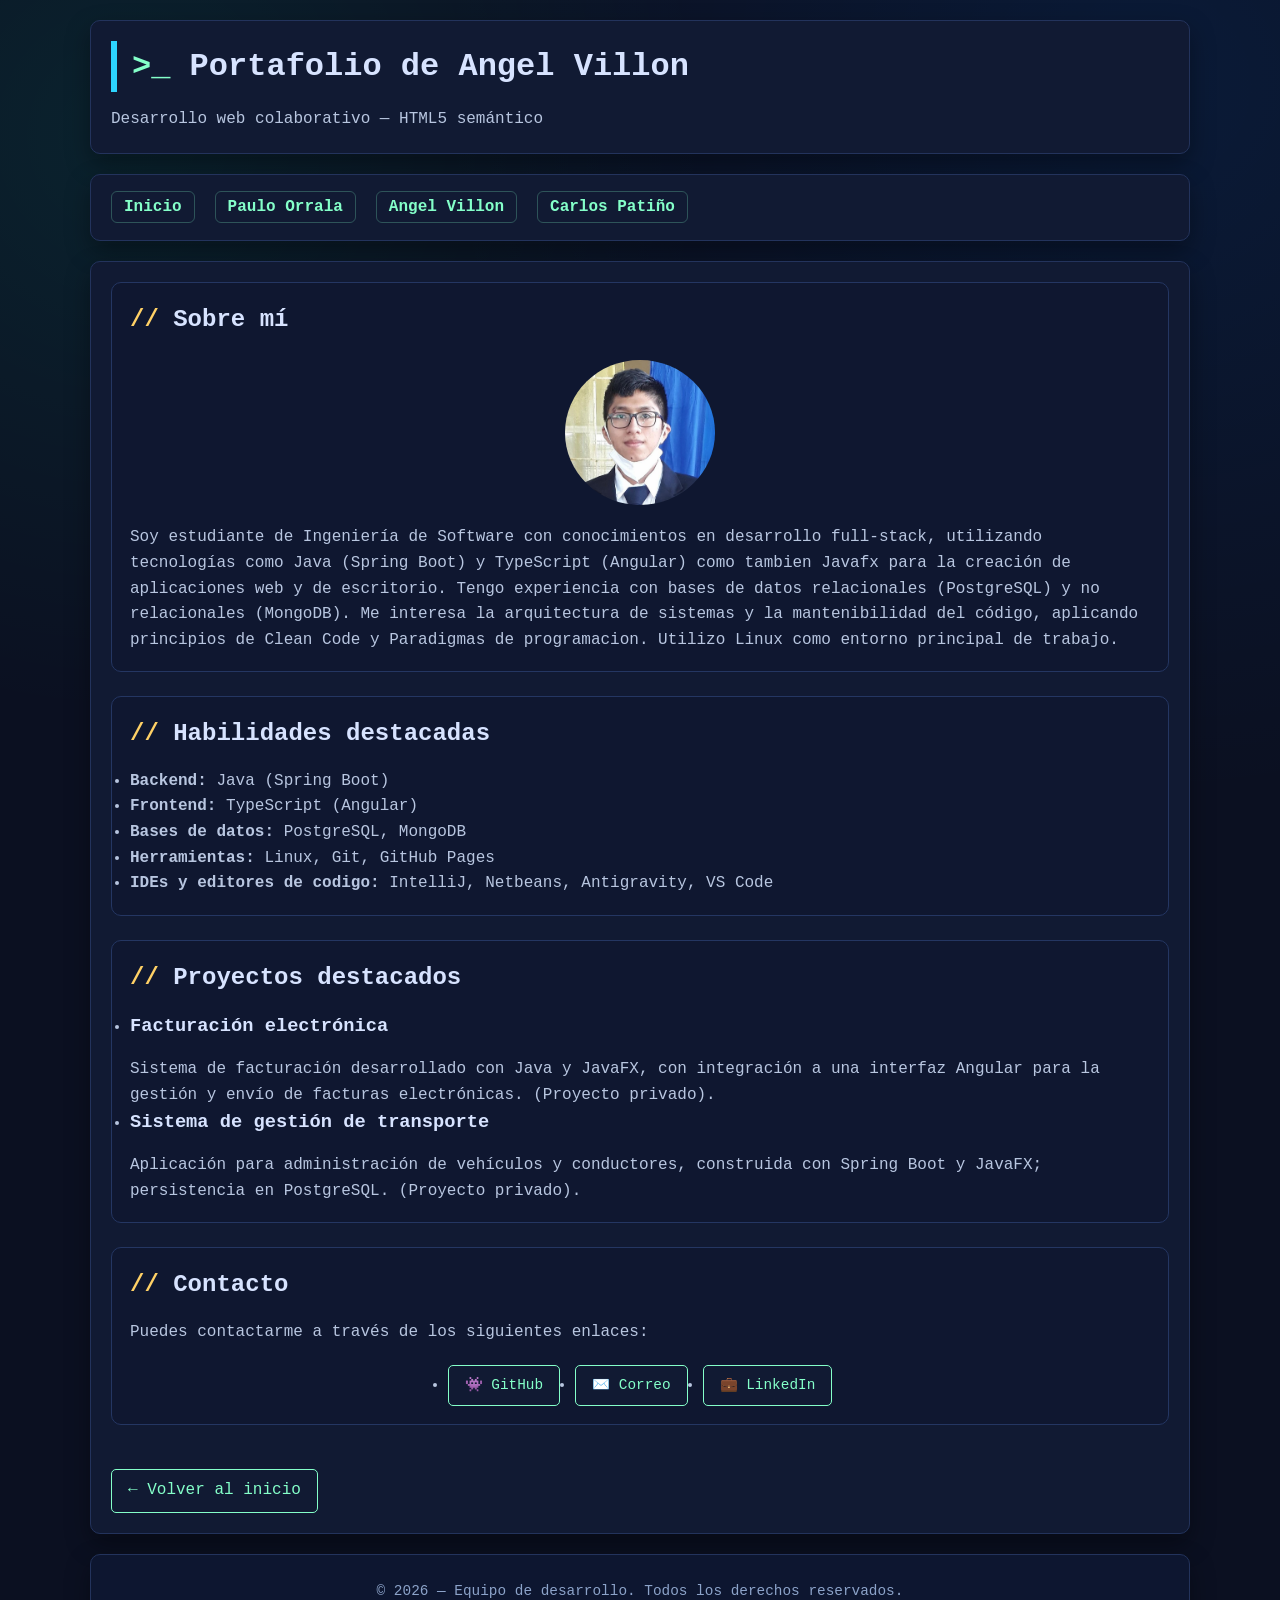
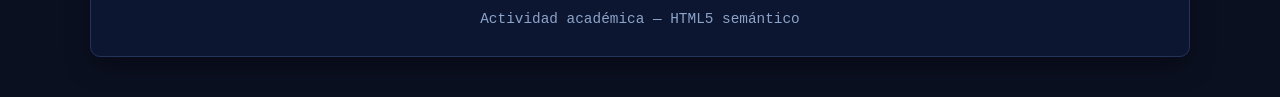
==== portfolios/angel/angel-index.html @ b022f266 "Actualia index y agrega informacion de angel cv" ====
<!DOCTYPE html>
<html lang="es">
<head>
    <meta charset="utf-8">
    <meta name="viewport" content="width=device-width, initial-scale=1">
    <meta name="description" content="Portafolio de Angel Villon — desarrollador web y proyectos destacados">
    <title>Portafolio de Angel Villon</title>
    <link rel="stylesheet" href="../../css/estilo.css">
</head>
<body>

    <header>
        <h1>Portafolio de Angel Villon</h1>
        <p>Desarrollo web colaborativo — HTML5 semántico</p>
    
    </header>
    <nav aria-label="Menú principal">
        <ul>
            <li><a href="../../index.html">Inicio</a></li>
            <li><a href="../paulo/paulo-index.html">Paulo Orrala</a></li>
            <li><a href="angel-index.html">Angel Villon</a></li>
            <li><a href="../carlos/carlos-index.html">Carlos Patiño</a></li>
        </ul>
    </nav>

    <main id="main">
        <section class="perfil-principal">
            <h2>Sobre mí</h2>
            <img src="../../images/angel-index.jpg"
                    alt="Foto de perfil de Angel Villon"
                    class="perfil-img"
                    loading="lazy">
            <p>
                Soy estudiante de Ingeniería de Software con conocimientos en desarrollo full-stack,
                utilizando tecnologías como Java (Spring Boot) y TypeScript (Angular) como tambien Javafx para la creación
                de aplicaciones web y de escritorio. Tengo experiencia con bases de datos relacionales (PostgreSQL) y
                no relacionales (MongoDB). Me interesa la arquitectura de sistemas y la mantenibilidad del código, aplicando principios de Clean Code y Paradigmas de programacion.
                Utilizo Linux como entorno principal de trabajo.
            </p>
        </section>

        <section class="habilidades-destacadas">
            <h2>Habilidades destacadas</h2>
            <ul class="habilidades-lista">
                <li class="habilidad-item"><strong>Backend:</strong> Java (Spring Boot)</li>
                <li class="habilidad-item"><strong>Frontend:</strong> TypeScript (Angular)</li>
                <li class="habilidad-item"><strong>Bases de datos:</strong> PostgreSQL, MongoDB</li>
                <li class="habilidad-item"><strong>Herramientas:</strong> Linux, Git, GitHub Pages</li>
                <li class="habilidad-item"><strong>IDEs y editores de codigo:</strong> IntelliJ, Netbeans, Antigravity, VS Code </li>
            </ul>
        </section>

        <section class="proyectos-destacados">
            <h2>Proyectos destacados</h2>
            <ul class="proyectos-lista">
                <li class="proyecto-item">
                    <h3>Facturación electrónica</h3>
                    <p>
                        Sistema de facturación desarrollado con Java y JavaFX, con integración a una
                        interfaz Angular para la gestión y envío de facturas electrónicas. (Proyecto privado).
                    </p>
                </li>
                <li class="proyecto-item">
                    <h3>Sistema de gestión de transporte</h3>
                    <p>
                        Aplicación para administración de vehículos y conductores, construida con
                        Spring Boot y JavaFX; persistencia en PostgreSQL. (Proyecto privado).
                    </p>
                </li>
            </ul>
        </section>

        <section class="contacto">
            <h2>Contacto</h2>
            <p>Puedes contactarme a través de los siguientes enlaces:</p>
            <ul class="enlaces-contacto">
                <li><a href="https://github.com/angelcontres" target="_blank" rel="noopener noreferrer" class="boton-contacto">👾 GitHub</a></li>
                <li><a href="mailto:angelvilloon853@gmail.com" class="boton-contacto">✉️ Correo</a></li>
                <li><a href="https://www.linkedin.com/in/angel-villon-92b563326/" target="_blank" rel="noopener noreferrer" class="boton-contacto">💼 LinkedIn</a></li>
            </ul>
        </section>
    <a class="boton-volver" onclick="window.location.href='../../index.html'">← Volver al inicio</a>

    </main>

    <footer>
        <p>&copy; 2026 — Equipo de desarrollo. Todos los derechos reservados.</p>
        <p>Actividad académica — HTML5 semántico</p>
    </footer>
</body>
</html>
---- css/estilo.css ----
* {
  margin: 0;
  padding: 0;
  box-sizing: border-box;
}

body {
  font-family:
    "Fira Code", "Cascadia Code", "Consolas", "Courier New", monospace;
  line-height: 1.6;
  background:
    radial-gradient(circle at 10% 8%, rgba(0, 255, 198, 0.08), transparent 30%),
    radial-gradient(circle at 90% 5%, rgba(0, 119, 255, 0.1), transparent 36%),
    #0b1021;
  color: #b8c6e0;
  padding: 20px;
}

header,
nav,
main,
footer {
  max-width: 1100px;
  margin: 0 auto;
  background: #111a33;
  border: 1px solid #23335c;
  padding: 20px;
  margin-bottom: 20px;
  border-radius: 10px;
  box-shadow: 0 10px 24px rgba(0, 0, 0, 0.35);
}

nav ul {
  list-style: none;
  display: flex;
  gap: 20px;
  flex-wrap: wrap;
}

nav a {
  text-decoration: none;
  color: #84ffc9;
  font-weight: bold;
  padding: 6px 12px;
  border: 1px solid rgba(132, 255, 201, 0.25);
  border-radius: 6px;
  transition: 0.25s ease;
}

nav a:hover {
  background-color: rgba(132, 255, 201, 0.12);
  border-color: #84ffc9;
  color: #d2ffef;
}

section {
  margin-bottom: 24px;
  background: #0f1730;
  border: 1px solid #243662;
  border-radius: 10px;
  padding: 18px;
}

.integrantes-grid {
  list-style: none;
  display: grid;
  grid-template-columns: repeat(auto-fit, minmax(240px, 1fr));
  gap: 18px;
  margin-top: 10px;
}

.integrante-card {
  background: linear-gradient(170deg, #0d1834 0%, #101e3e 100%);
  border: 1px solid #2d4274;
  border-left: 4px solid #2dd4ff;
  border-radius: 10px;
  padding: 18px;
  box-shadow: 0 8px 22px rgba(0, 0, 0, 0.28);
  transition:
    transform 0.25s ease,
    box-shadow 0.25s ease;
}

.integrante-card:hover {
  transform: translateY(-5px);
  box-shadow: 0 12px 26px rgba(0, 0, 0, 0.4);
}

.integrante-tag {
  display: inline-block;
  margin-bottom: 8px;
  color: #ffd166;
  font-size: 0.82rem;
  letter-spacing: 0.8px;
}

.integrante-card h3 {
  margin-bottom: 8px;
  font-size: 1.1rem;
  color: #7ec8ff;
}

.integrante-card p {
  margin: 0 0 12px;
  color: #9fb3d8;
}

.integrante-link {
  display: inline-block;
  text-decoration: none;
  color: #84ffc9;
  border: 1px solid #84ffc9;
  border-radius: 6px;
  padding: 6px 12px;
  font-size: 0.85rem;
  transition:
    background-color 0.2s ease,
    color 0.2s ease;
}

.integrante-link:hover {
  background: #84ffc9;
  color: #0d1630;
}

h1,
h2,
h3 {
  color: #d7e3ff;
  margin-bottom: 15px;
}

h1 {
  border-left: 6px solid #2dd4ff;
  padding-left: 15px;
}

h1::before {
  content: ">_ ";
  color: #84ffc9;
}

h2::before {
  content: "// ";
  color: #ffd166;
}

.lista-integrantes {
  list-style: none;
  display: flex;
  flex-wrap: wrap;
  gap: 15px;
}

.lista-integrantes li {
  background: #162446;
  border: 1px solid #2a4275;
  padding: 10px 20px;
  border-radius: 30px;
}

.lista-integrantes a {
  text-decoration: none;
  color: #9ecbff;
  font-weight: bold;
}

.lista-integrantes a:hover {
  color: #84ffc9;
}

footer {
  text-align: center;
  font-size: 0.9em;
  background: #0d1630;
  color: #8ca3c9;
}

footer p {
  margin: 5px 0;
}

.perfil-img {
  max-width: 150px;
  border-radius: 50%;
  display: block;
  margin: 20px auto;
  transition:
    transform 0.3s ease,
    box-shadow 0.3s ease;
  background-color: rgb(255, 255, 255);
}
.perfil-img:hover {
  transform: scale(1.05);
  box-shadow: 0 0 20px rgba(45, 212, 255, 0.5);
}

.habilidades {
  background: #11203f;
  border: 1px solid #284172;
  padding: 15px;
  border-radius: 8px;
  margin: 20px 0;
}

.habilidades ul {
  margin-left: 25px;
}

.boton-volver {
  display: inline-block;
  background: transparent;
  color: #84ffc9;
  border: 1px solid #84ffc9;
  padding: 8px 16px;
  text-decoration: none;
  border-radius: 5px;
  margin-top: 20px;
}

.boton-volver:hover {
  background: #84ffc9;
  color: #0b1021;
}


.enlaces-contacto {
  display: flex;
  gap: 15px;
  margin-top: 20px;
  flex-wrap: wrap;
  justify-content: center;
}

.boton-contacto {
  display: inline-block;
  background: #111a33;
  color: #84ffc9;
  border: 1px solid #84ffc9;
  padding: 8px 16px;
  text-decoration: none;
  border-radius: 5px;
  font-size: 0.9rem;
  transition: all 0.3s ease;
}

.boton-contacto:hover {
  background: #84ffc9;
  color: #0b1021;
  transform: translateY(-2px);
  box-shadow: 0 4px 12px rgba(132, 255, 201, 0.3);
}
/* Estilos para el tablero de GitHub */
.github-contribuciones {
  text-align: center;
}

.contenedor-chart {
  background: #0d1630; /* Un fondo ligeramente más oscuro para resaltar la gráfica */
  border: 1px solid #243662;
  border-radius: 8px;
  padding: 15px;
  margin-top: 15px;
  overflow-x: auto; /* Permite hacer scroll horizontal en móviles si es muy ancho */
}

.github-chart {
  max-width: 100%;
  min-width: 600px; /* Evita que los cuadritos se encojan demasiado */
  height: auto;
  display: block;
  margin: 0 auto;
}
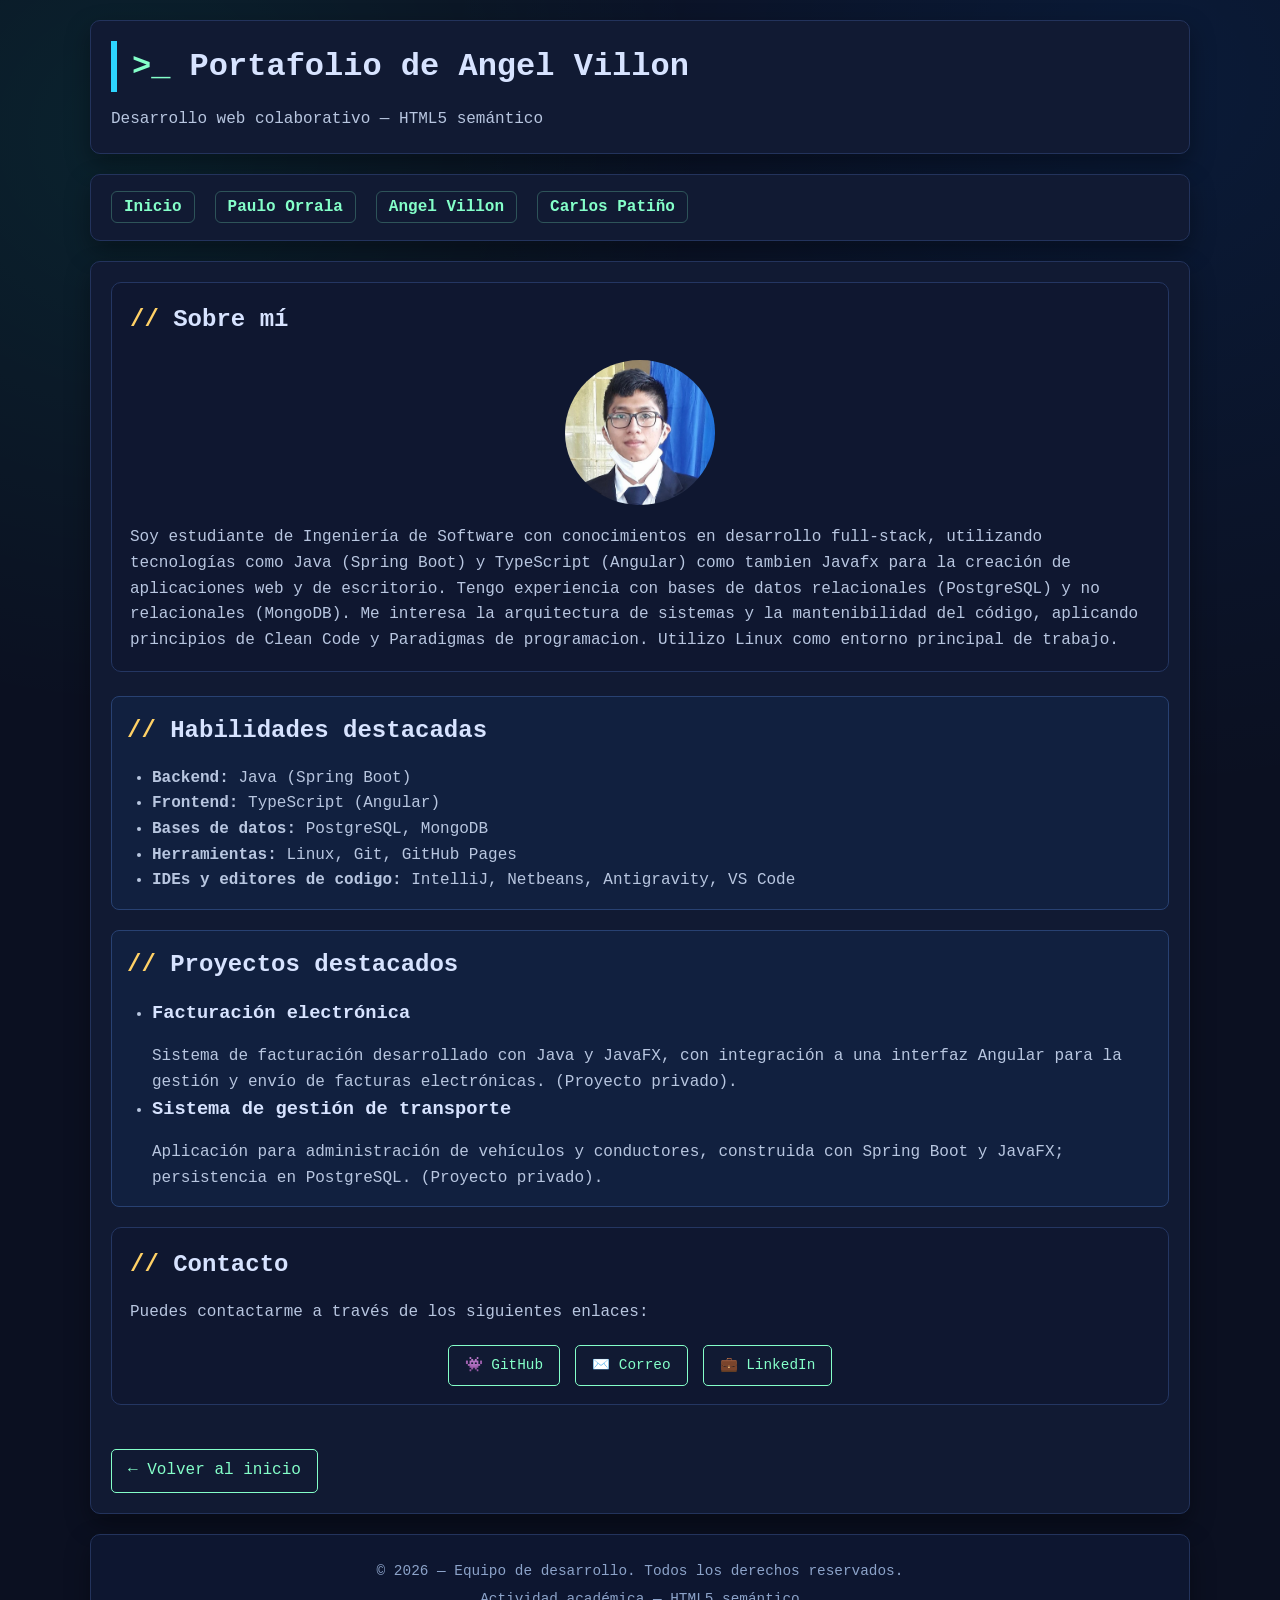
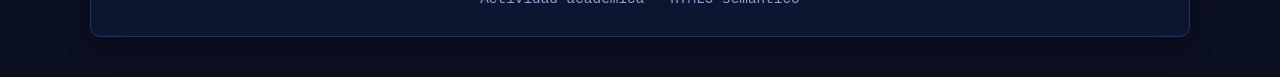
==== commit 6e1e92c5: "refactorizar html y css - centralizar clases css comunes para las secciones de los portafolios" ====
--- a/portfolios/angel/angel-index.html
+++ b/portfolios/angel/angel-index.html
@@ -39,7 +39,7 @@
             </p>
         </section>
 
-        <section class="habilidades-destacadas">
+        <section class="seccion-detalles">
             <h2>Habilidades destacadas</h2>
             <ul class="habilidades-lista">
                 <li class="habilidad-item"><strong>Backend:</strong> Java (Spring Boot)</li>
@@ -50,7 +50,7 @@
             </ul>
         </section>
 
-        <section class="proyectos-destacados">
+        <section class="seccion-detalles">
             <h2>Proyectos destacados</h2>
             <ul class="proyectos-lista">
                 <li class="proyecto-item">
@@ -73,11 +73,11 @@
         <section class="contacto">
             <h2>Contacto</h2>
             <p>Puedes contactarme a través de los siguientes enlaces:</p>
-            <ul class="enlaces-contacto">
-                <li><a href="https://github.com/angelcontres" target="_blank" rel="noopener noreferrer" class="boton-contacto">👾 GitHub</a></li>
-                <li><a href="mailto:angelvilloon853@gmail.com" class="boton-contacto">✉️ Correo</a></li>
-                <li><a href="https://www.linkedin.com/in/angel-villon-92b563326/" target="_blank" rel="noopener noreferrer" class="boton-contacto">💼 LinkedIn</a></li>
-            </ul>
+            <div class="enlaces-contacto">
+                <a href="https://github.com/angelcontres" target="_blank" rel="noopener noreferrer" class="boton-contacto">👾 GitHub</a></li>
+                <a href="mailto:angelvilloon853@gmail.com" class="boton-contacto">✉️ Correo</a></li>
+                <a href="https://www.linkedin.com/in/angel-villon-92b563326/" target="_blank" rel="noopener noreferrer" class="boton-contacto">💼 LinkedIn</a></li>
+            </div>
         </section>
     <a class="boton-volver" onclick="window.location.href='../../index.html'">← Volver al inicio</a>
 
--- a/css/estilo.css
+++ b/css/estilo.css
@@ -195,7 +195,7 @@
   box-shadow: 0 0 20px rgba(45, 212, 255, 0.5);
 }
 
-.habilidades {
+.seccion-detalles {
   background: #11203f;
   border: 1px solid #284172;
   padding: 15px;
@@ -203,7 +203,7 @@
   margin: 20px 0;
 }
 
-.habilidades ul {
+.seccion-detalles ul {
   margin-left: 25px;
 }
 
